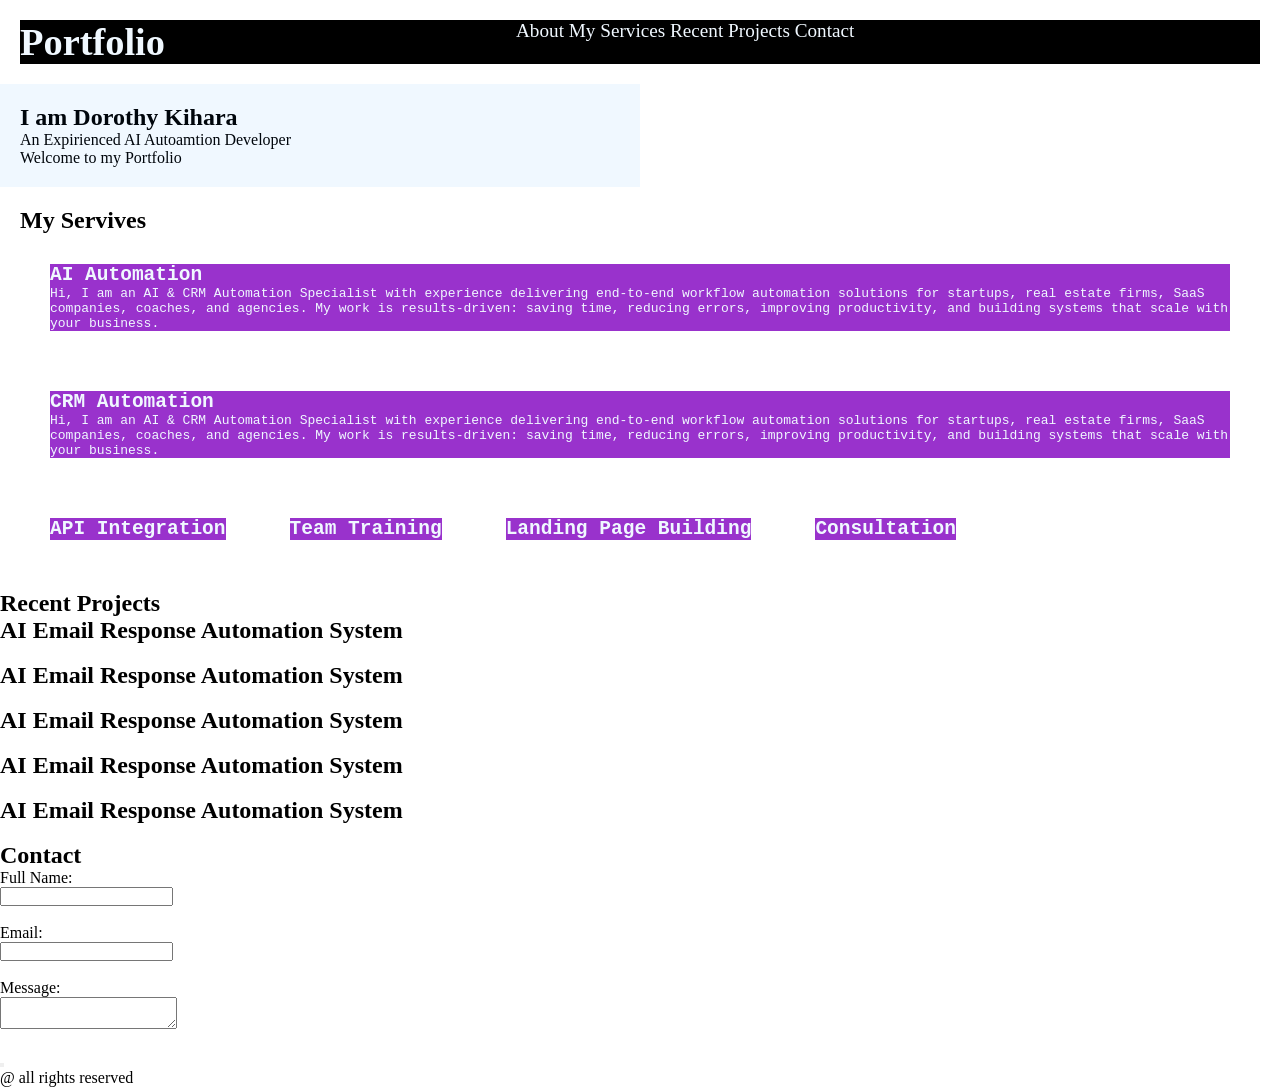
==== home.html @ 01e11747 "portfolio" ====
<!DOCTYPE html>
<html lang="en">
<head>
    <meta charset="UTF-8">
    <meta name="viewport" content="width=device-width, initial-scale=1.0">
    <title>Document</title>
   <link rel="stylesheet" href="style.css">
</head>
<body>
 <header class="header">
    <h1>Portfolio</h1>
    <div>
    <nav class="header-links">
        <a href="home.html">About</a>
        <a href="services">My Services</a>
        <a href="projects">Recent Projects</a>
        <a href="contact">Contact</a>
    </nav>
    </div>
 </header> 
 
 <main>
    <section class="hero">
    <div class="hero-text">
        <h2>I am Dorothy Kihara</h2>
        <p>An Expirienced AI Autoamtion Developer</p>
        <p>Welcome to my Portfolio</p>
    </div>
    <div class="hero-image">
        <img src="" alt="">
    </div>
    </section>

    <section class="services">
        <h2>My Servives</h2>
        <div class="card">
            <h2>AI Automation</h2>
            <p>Hi, I am an AI & CRM Automation Specialist with experience delivering end-to-end workflow automation solutions for startups, real estate firms, SaaS companies, coaches, and agencies. My work is results-driven: saving time, reducing errors, improving productivity, and building systems that scale with your business.</p>
        </div>
        <div class="card">
            <h2>CRM Automation</h2>
            <p>Hi, I am an AI & CRM Automation Specialist with experience delivering end-to-end workflow automation solutions for startups, real estate firms, SaaS companies, coaches, and agencies. My work is results-driven: saving time, reducing errors, improving productivity, and building systems that scale with your business.</p>
        </div>
        <div class="card">
            <h2>API Integration</h2>
            <p></p>
        </div>
        <div class="card">
            <h2>Team Training</h2>
            <p></p>
        </div>
        <div class="card">
            <h2>Landing Page Building</h2>
        </div>
        <div class="card">
            <h2>Consultation</h2>
            <p></p>
        </div>
    </section>
    <section>
        <h2>Recent Projects</h2>
        <div>
            <h2>AI Email Response Automation System</h2>
            <img src="" alt="">
            <p></p>
        </div>
        <div>
            <h2>AI Email Response Automation System</h2>
            <img src="" alt="">
            <p></p>
        </div>
        <div>
            <h2>AI Email Response Automation System</h2>
            <img src="" alt="">
            <p></p>
        </div>
        <div>
            <h2>AI Email Response Automation System</h2>
            <img src="" alt="">
            <p></p>
        </div>
        <div>
            <h2>AI Email Response Automation System</h2>
            <img src="" alt="">
            <p></p>
        </div>
    </section>
    <section>
        <h2>Contact</h2>
        <form>
            <label>Full Name:</label><br>
            <input type="text"><br><br>

              <label>Email:</label><br>
            <input type="Email"><br><br>

              <label>Message:</label><br>
            <textarea name="message" id="rows=4"></textarea><br><br>

            <button type="submit"></button>
        </form>
    </section>

    <section>
        <footer>@ all rights reserved</footer>
    </section>
 </main>
</body>
</html>
---- style.css ----
*{
    margin: 0;
    padding: 0
}
.body{
    background-color: black;
}
.header{
    display: grid;
    grid-template-columns: 40% 60%;
    background-color: black;
    color: aliceblue;
    padding: 4opx;
    margin: 20px;
    font-family: fantasy;
    font-size: larger;
}
.header-links{
    color: aliceblue;
    gap: 20px;
    display: inline;
}
.header-links a{
    color: aliceblue;
    gap: 40px;
    display: inline;
    text-align: right;
    text-decoration: none;
}
.hero{
    display: grid;
    grid-template-columns: 1fr 1fr;
}
.hero-text{
    color: rgb(0, 6, 12);
    background-color: aliceblue;
    align-items: center;
    padding: 20px;
}
.services{
    font-family: fantasy;
    color: black;
    align-items: center;
    padding: 20px;
}
.card{
 display: inline-flex;
 flex-wrap: wrap;
 background-color: darkorchid;
 color: aliceblue;
 font-family: monospace;
 margin: 30px;
 transition: 1s;
}
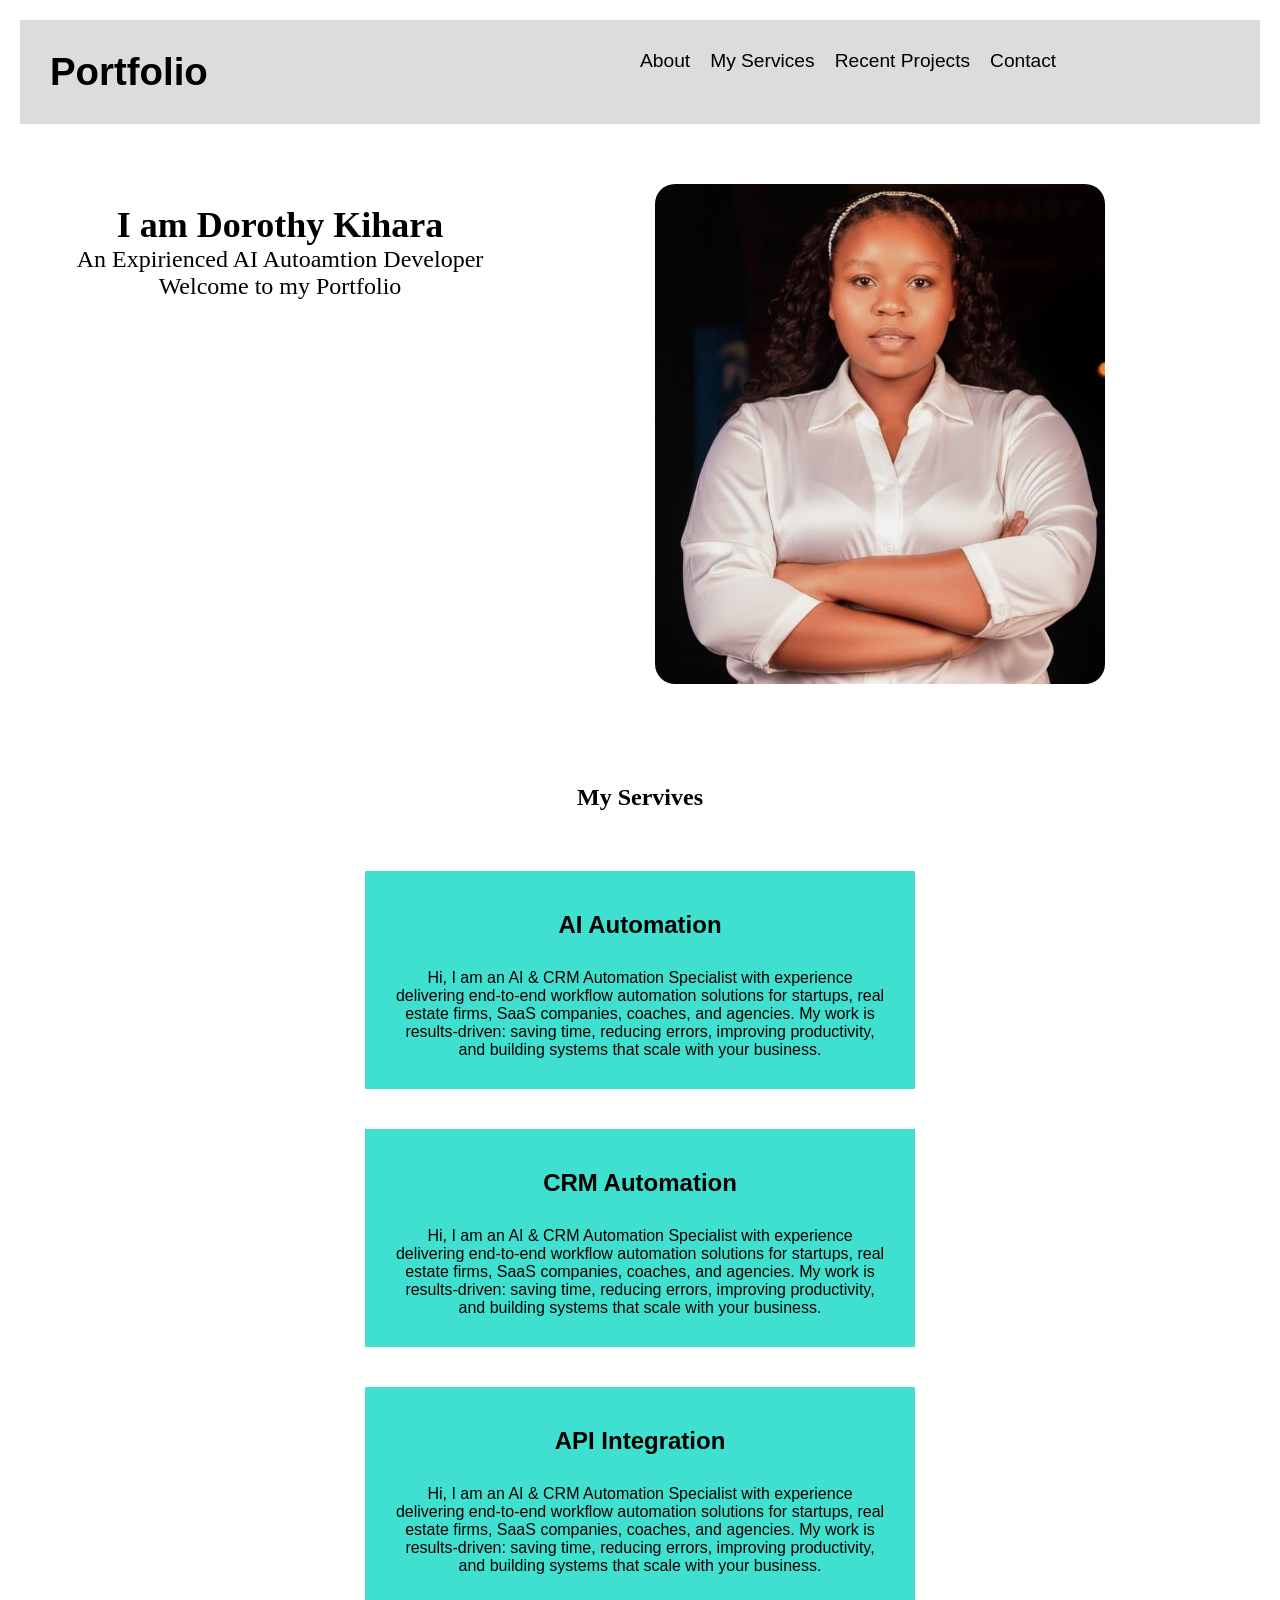
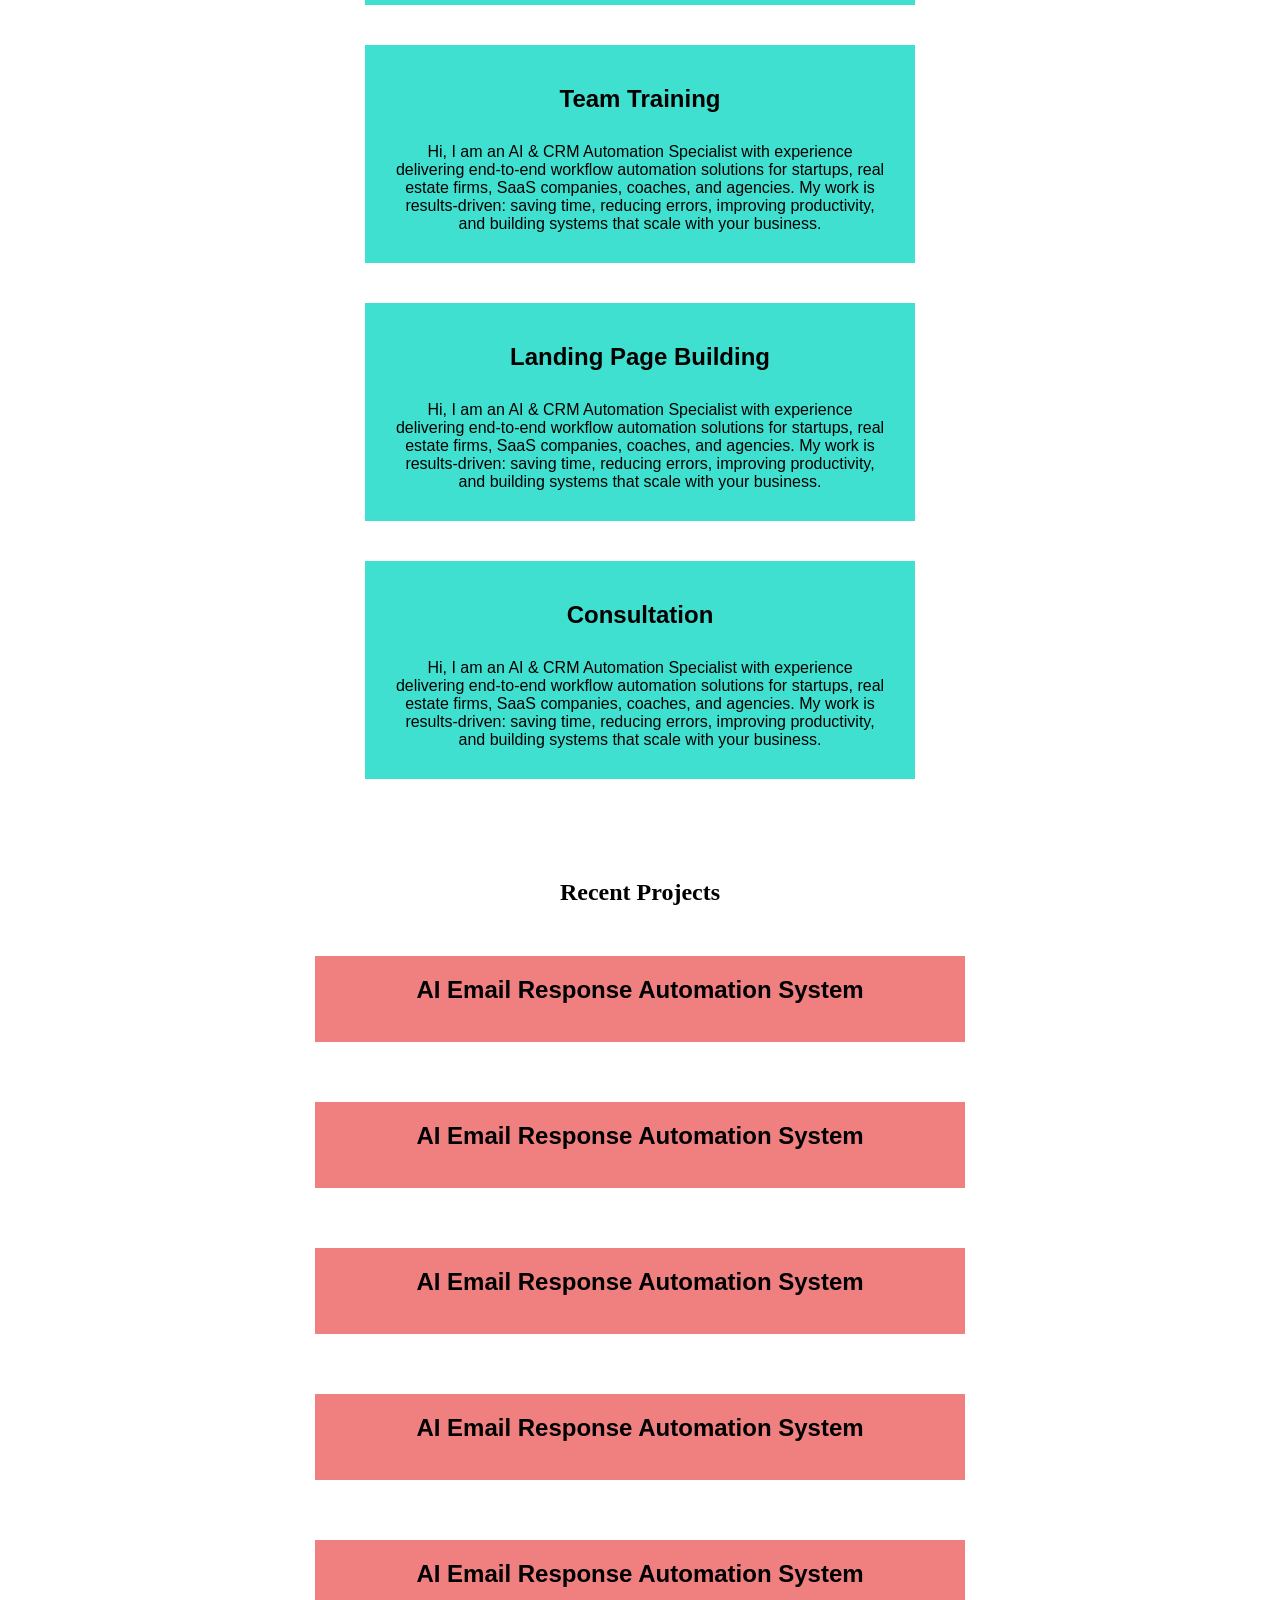
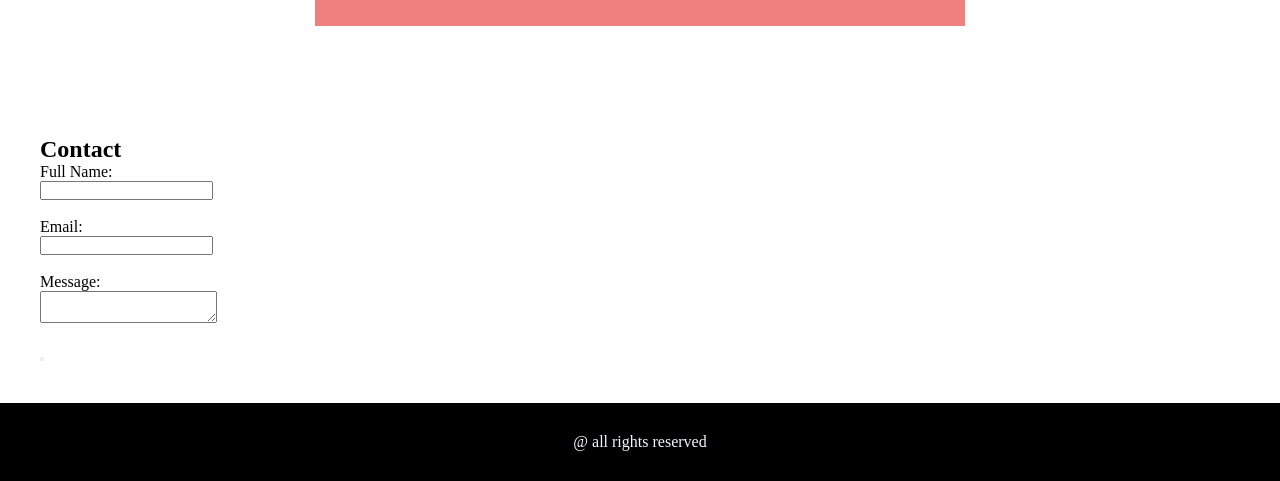
==== commit 6ff9097b: "added updates" ====
--- a/home.html
+++ b/home.html
@@ -27,12 +27,13 @@
         <p>Welcome to my Portfolio</p>
     </div>
     <div class="hero-image">
-        <img src="" alt="">
+        <img src="media/my pic.jpeg" alt="My pic">
     </div>
     </section>
 
     <section class="services">
         <h2>My Servives</h2>
+        <div class="services-container">
         <div class="card">
             <h2>AI Automation</h2>
             <p>Hi, I am an AI & CRM Automation Specialist with experience delivering end-to-end workflow automation solutions for startups, real estate firms, SaaS companies, coaches, and agencies. My work is results-driven: saving time, reducing errors, improving productivity, and building systems that scale with your business.</p>
@@ -43,50 +44,74 @@
         </div>
         <div class="card">
             <h2>API Integration</h2>
-            <p></p>
+            <p>Hi, I am an AI & CRM Automation Specialist with experience delivering end-to-end workflow automation solutions for startups, real estate firms, SaaS companies, coaches, and agencies. My work is results-driven: saving time, reducing errors, improving productivity, and building systems that scale with your business.</p>
         </div>
         <div class="card">
             <h2>Team Training</h2>
-            <p></p>
+            <p>Hi, I am an AI & CRM Automation Specialist with experience delivering end-to-end workflow automation solutions for startups, real estate firms, SaaS companies, coaches, and agencies. My work is results-driven: saving time, reducing errors, improving productivity, and building systems that scale with your business.</p>
         </div>
         <div class="card">
             <h2>Landing Page Building</h2>
+            <p>Hi, I am an AI & CRM Automation Specialist with experience delivering end-to-end workflow automation solutions for startups, real estate firms, SaaS companies, coaches, and agencies. My work is results-driven: saving time, reducing errors, improving productivity, and building systems that scale with your business.</p>
         </div>
         <div class="card">
             <h2>Consultation</h2>
-            <p></p>
+            <p>Hi, I am an AI & CRM Automation Specialist with experience delivering end-to-end workflow automation solutions for startups, real estate firms, SaaS companies, coaches, and agencies. My work is results-driven: saving time, reducing errors, improving productivity, and building systems that scale with your business.</p>
         </div>
     </section>
-    <section>
+
+
+
+    <section class="projects">
+
         <h2>Recent Projects</h2>
-        <div>
+
+        <div class="projects-container">
+
+        <div class="projects-card">
             <h2>AI Email Response Automation System</h2>
             <img src="" alt="">
             <p></p>
         </div>
-        <div>
+
+
+        <div class="projects-card">
             <h2>AI Email Response Automation System</h2>
             <img src="" alt="">
             <p></p>
         </div>
-        <div>
+
+
+        <div class="projects-card">
             <h2>AI Email Response Automation System</h2>
             <img src="" alt="">
             <p></p>
         </div>
-        <div>
+
+
+        <div class="projects-card">
             <h2>AI Email Response Automation System</h2>
             <img src="" alt="">
             <p></p>
         </div>
-        <div>
+
+
+        <div class="projects-card" >
             <h2>AI Email Response Automation System</h2>
             <img src="" alt="">
             <p></p>
         </div>
+
+
+
+        </div>
+
     </section>
-    <section>
+
+
+    <section class="contacts">
         <h2>Contact</h2>
+
         <form>
             <label>Full Name:</label><br>
             <input type="text"><br><br>
@@ -101,9 +126,12 @@
         </form>
     </section>
 
-    <section>
+
+    <section class="footer">
         <footer>@ all rights reserved</footer>
     </section>
+
+
  </main>
 </body>
 </html>
--- a/style.css
+++ b/style.css
@@ -1,27 +1,33 @@
 *{
     margin: 0;
-    padding: 0
+    padding: 0;
+    box-sizing: border-box;
 }
 .body{
+    margin: 0;
     background-color: black;
+}
+html {
+    background-color: white;
 }
 .header{
     display: grid;
-    grid-template-columns: 40% 60%;
-    background-color: black;
-    color: aliceblue;
-    padding: 4opx;
+    grid-template-columns: 50% 50%;
+    background-color: gainsboro;
+    color: black;
+    padding: 30px;
     margin: 20px;
-    font-family: fantasy;
+    font-family: 'Lucida Sans', 'Lucida Sans Regular', 'Lucida Grande', 'Lucida Sans Unicode', Geneva, Verdana, sans-serif;
     font-size: larger;
 }
 .header-links{
-    color: aliceblue;
+    color: black;
     gap: 20px;
-    display: inline;
+    display: flex;
+    font-family: 'Lucida Sans', 'Lucida Sans Regular', 'Lucida Grande', 'Lucida Sans Unicode', Geneva, Verdana, sans-serif;
 }
 .header-links a{
-    color: aliceblue;
+    color: black;
     gap: 40px;
     display: inline;
     text-align: right;
@@ -29,26 +35,92 @@
 }
 .hero{
     display: grid;
-    grid-template-columns: 1fr 1fr;
+    grid-template-columns: 40% 60%;
+    background-color: white;
+    padding: 40px;
 }
 .hero-text{
-    color: rgb(0, 6, 12);
-    background-color: aliceblue;
+    color: black;
+    text-align: center;
+    padding: 20px;
+    font-size: x-large;
+}
+.hero-image{
+    display: flex;
+    justify-content: center;
+}
+.hero-image img {
+    width: 70%;
+    max-width: 450px;
+    height: 500px;
+    object-fit: cover;
+    border-radius: 20px;
+}
+.services{
+    padding: 40px;
+    text-align: center;
+}
+.services-container{
+    font-family: fantasy;
+    display: flex;
+    flex-wrap: wrap;
+    color: black;
+    justify-content: center;
+    padding: 20px;
+    background-color: white;
+}
+.services-container :hover{
+    background-color: white;
+    transition: 1s;
+}
+.services h2{
+    align-content: center;
+    padding: 20px;
+}
+.card{
+ background-color: turquoise;
+ color: black;
+ font-family: 'Lucida Sans', 'Lucida Sans Regular', 'Lucida Grande', 'Lucida Sans Unicode', Geneva, Verdana, sans-serif;
+ flex: 1 1 1 1 1 1;
+ width: 550px;
+ margin: 20px;
+ padding: 20px;
+ transition: transform 0.3s ease;
+}
+.card h2{
+    color: black;
+}
+.card p{
+    padding: 10px;
+}
+.projects{
     align-items: center;
     padding: 20px;
 }
-.services{
-    font-family: fantasy;
-    color: black;
-    align-items: center;
+.projects h2{
+    text-align: center;
+}
+.projects-container{
+    display: flex;
+    flex-wrap: wrap;
+    justify-content: center;
     padding: 20px;
 }
-.card{
- display: inline-flex;
- flex-wrap: wrap;
- background-color: darkorchid;
- color: aliceblue;
- font-family: monospace;
- margin: 30px;
- transition: 1s;
+.projects-card{
+    background-color: lightcoral;
+    font-family: 'Lucida Sans', 'Lucida Sans Regular', 'Lucida Grande', 'Lucida Sans Unicode', Geneva, Verdana, sans-serif;
+    flex: 1 1 1 1 1;
+    width: 650px;
+    margin: 30px;
+    padding: 20px;
+}
+.contacts{
+    padding: 40px;
+    align-items: center;
+}
+.footer{
+    background-color: black;
+    color: aliceblue;
+    padding: 30px;
+    text-align: center;
 }
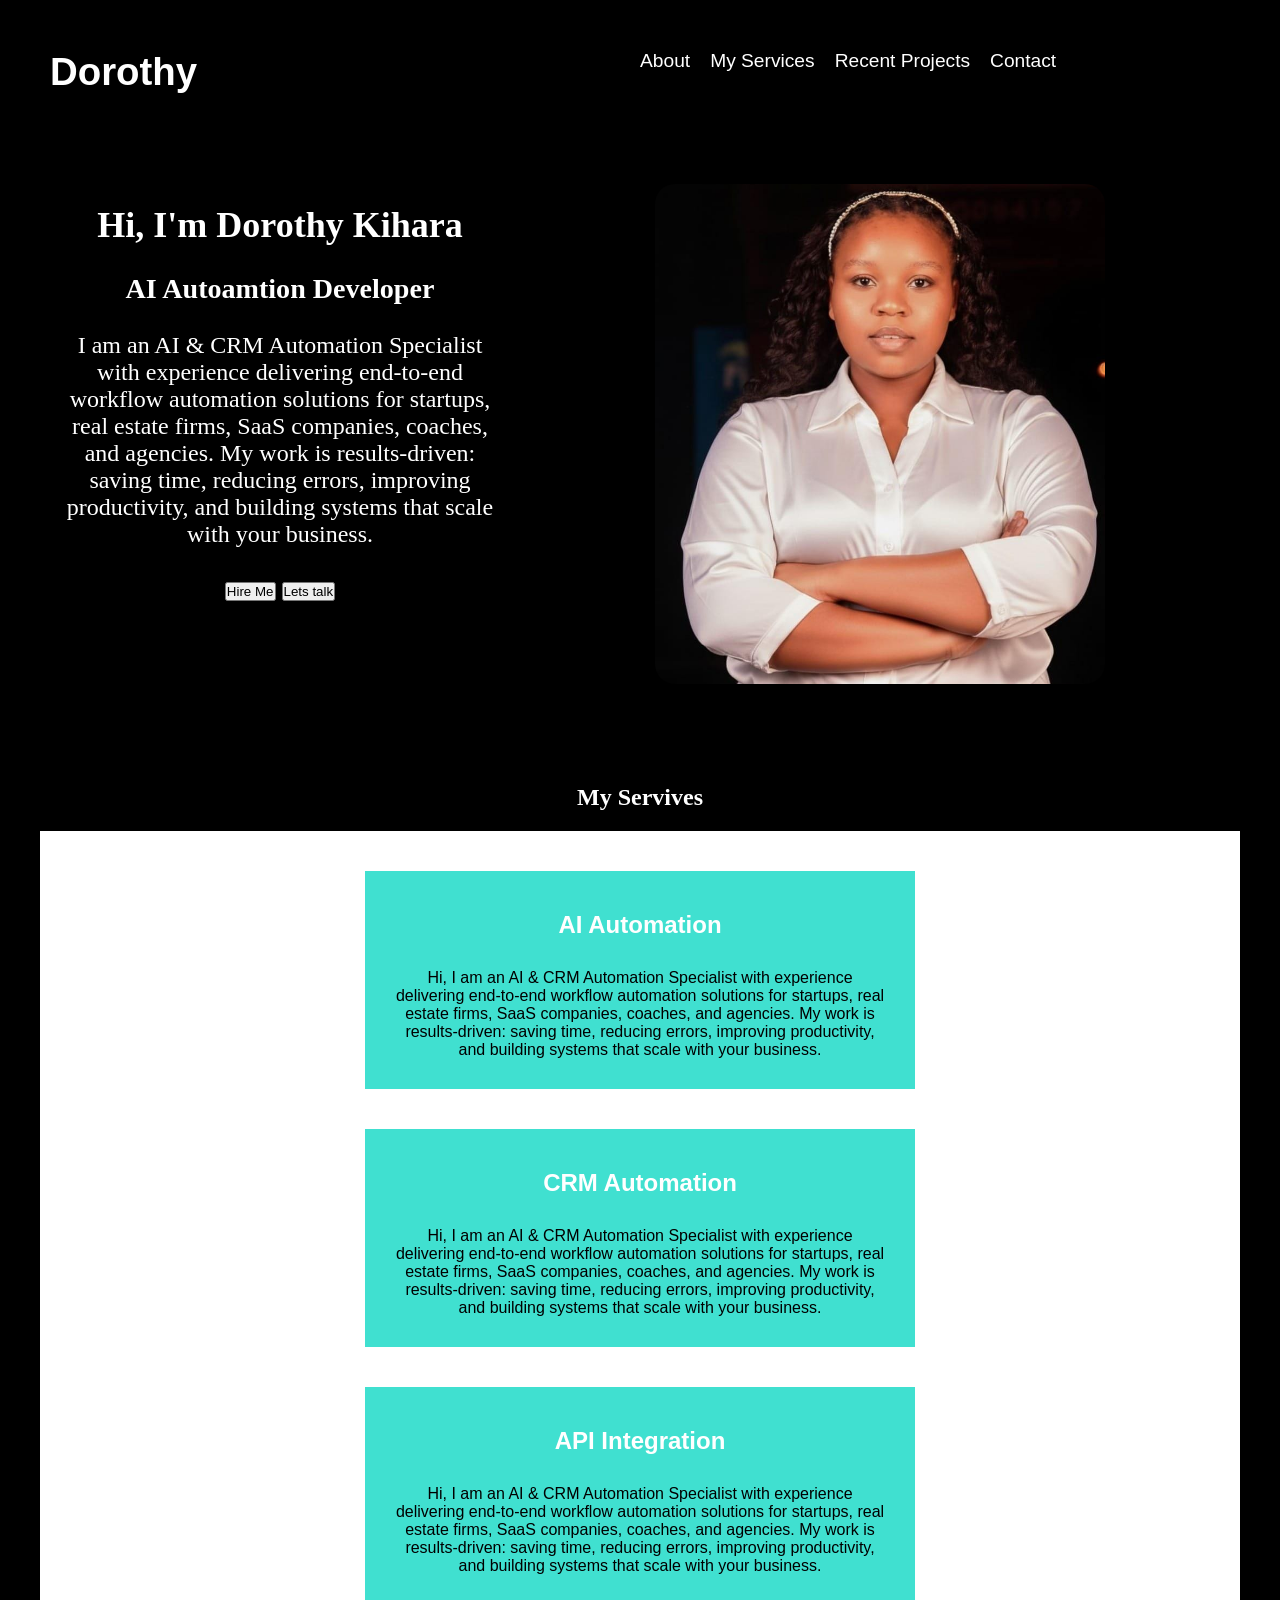
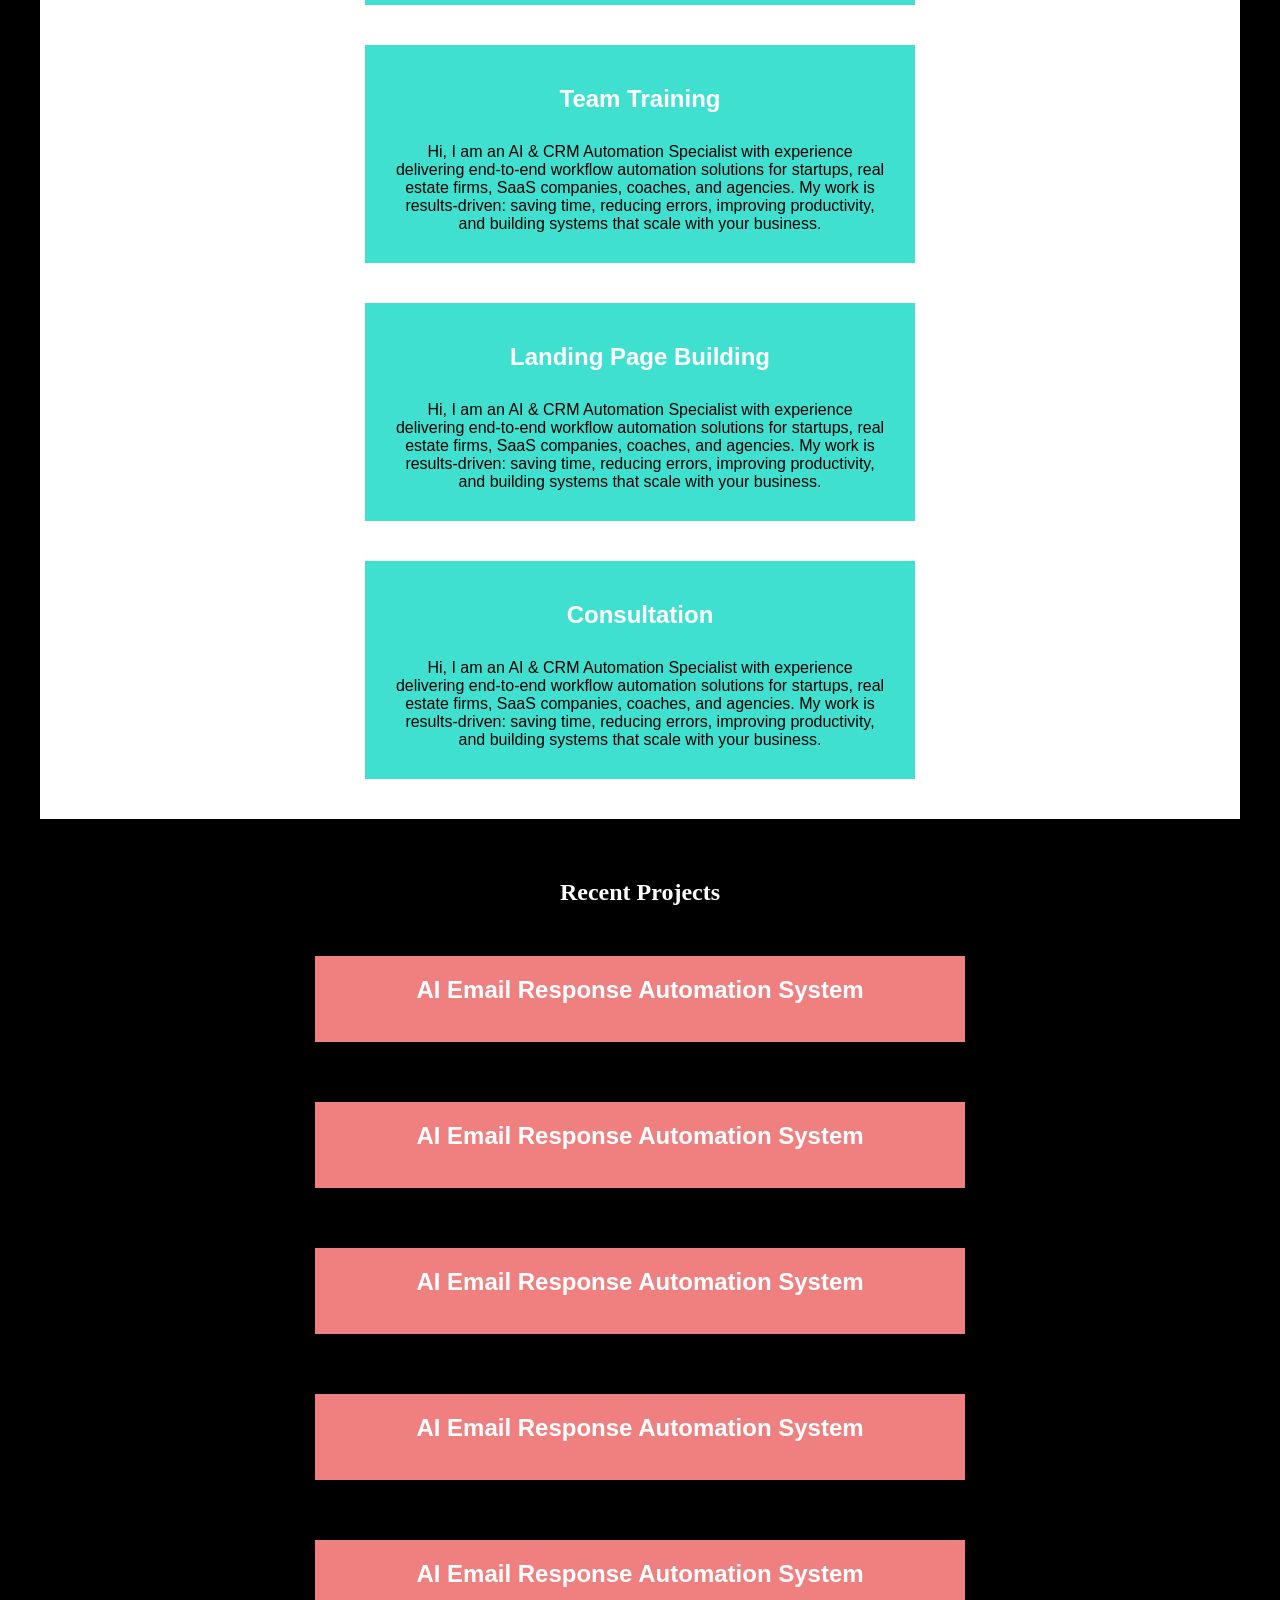
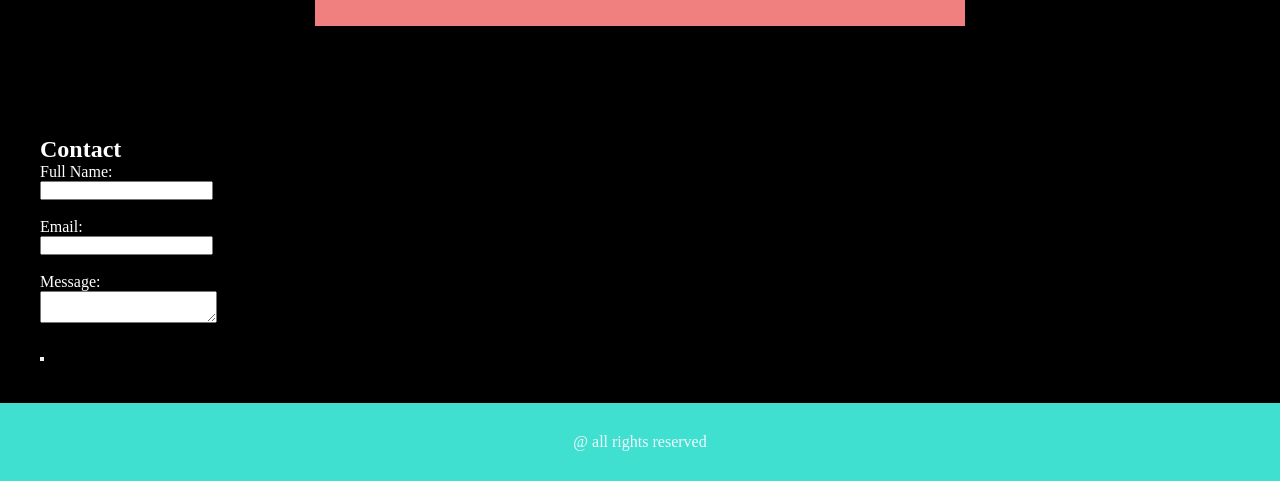
==== commit c6106bc4: "updates" ====
--- a/home.html
+++ b/home.html
@@ -8,7 +8,7 @@
 </head>
 <body>
  <header class="header">
-    <h1>Portfolio</h1>
+    <h1>Dorothy</h1>
     <div>
     <nav class="header-links">
         <a href="home.html">About</a>
@@ -22,9 +22,10 @@
  <main>
     <section class="hero">
     <div class="hero-text">
-        <h2>I am Dorothy Kihara</h2>
-        <p>An Expirienced AI Autoamtion Developer</p>
-        <p>Welcome to my Portfolio</p>
+        <h2>Hi, I'm Dorothy Kihara</h2><br>
+        <h3>AI Autoamtion Developer</h3><br>
+        <p>I am an AI & CRM Automation Specialist with experience delivering end-to-end workflow automation solutions for startups, real estate firms, SaaS companies, coaches, and agencies. My work is results-driven: saving time, reducing errors, improving productivity, and building systems that scale with your business.</p><br>
+        <button>Hire Me</button>     <button>Lets talk</button>
     </div>
     <div class="hero-image">
         <img src="media/my pic.jpeg" alt="My pic">
--- a/style.css
+++ b/style.css
@@ -8,26 +8,26 @@
     background-color: black;
 }
 html {
-    background-color: white;
+    background-color: black;
 }
 .header{
     display: grid;
     grid-template-columns: 50% 50%;
-    background-color: gainsboro;
-    color: black;
+    background-color: black;
+    color: white;
     padding: 30px;
     margin: 20px;
     font-family: 'Lucida Sans', 'Lucida Sans Regular', 'Lucida Grande', 'Lucida Sans Unicode', Geneva, Verdana, sans-serif;
     font-size: larger;
 }
 .header-links{
-    color: black;
+    color: white;
     gap: 20px;
     display: flex;
     font-family: 'Lucida Sans', 'Lucida Sans Regular', 'Lucida Grande', 'Lucida Sans Unicode', Geneva, Verdana, sans-serif;
 }
 .header-links a{
-    color: black;
+    color: white;
     gap: 40px;
     display: inline;
     text-align: right;
@@ -36,11 +36,11 @@
 .hero{
     display: grid;
     grid-template-columns: 40% 60%;
-    background-color: white;
+    background-color: black;
     padding: 40px;
 }
 .hero-text{
-    color: black;
+    color: white;
     text-align: center;
     padding: 20px;
     font-size: x-large;
@@ -76,6 +76,7 @@
 .services h2{
     align-content: center;
     padding: 20px;
+    color: white;
 }
 .card{
  background-color: turquoise;
@@ -88,7 +89,7 @@
  transition: transform 0.3s ease;
 }
 .card h2{
-    color: black;
+    color: white;
 }
 .card p{
     padding: 10px;
@@ -99,6 +100,7 @@
 }
 .projects h2{
     text-align: center;
+    color: white;
 }
 .projects-container{
     display: flex;
@@ -117,9 +119,10 @@
 .contacts{
     padding: 40px;
     align-items: center;
+    color: white;
 }
 .footer{
-    background-color: black;
+    background-color: turquoise;
     color: aliceblue;
     padding: 30px;
     text-align: center;
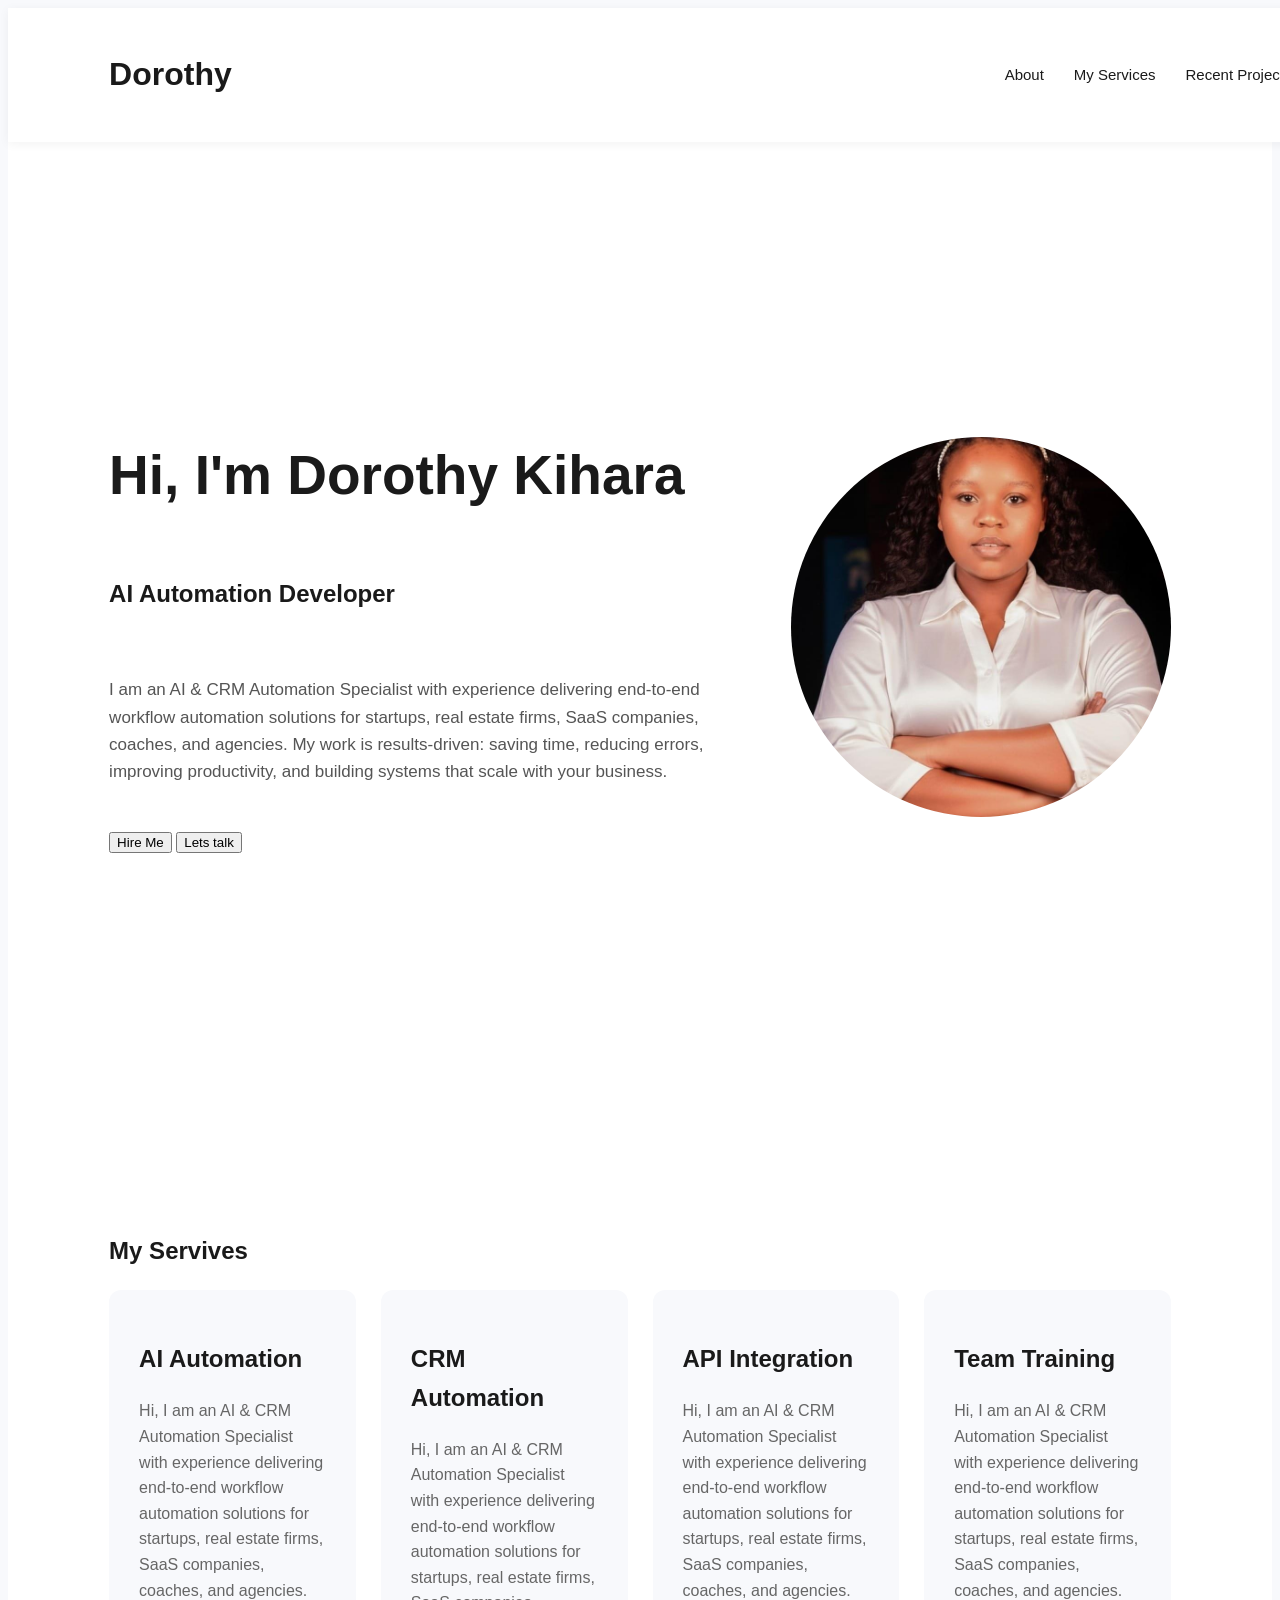
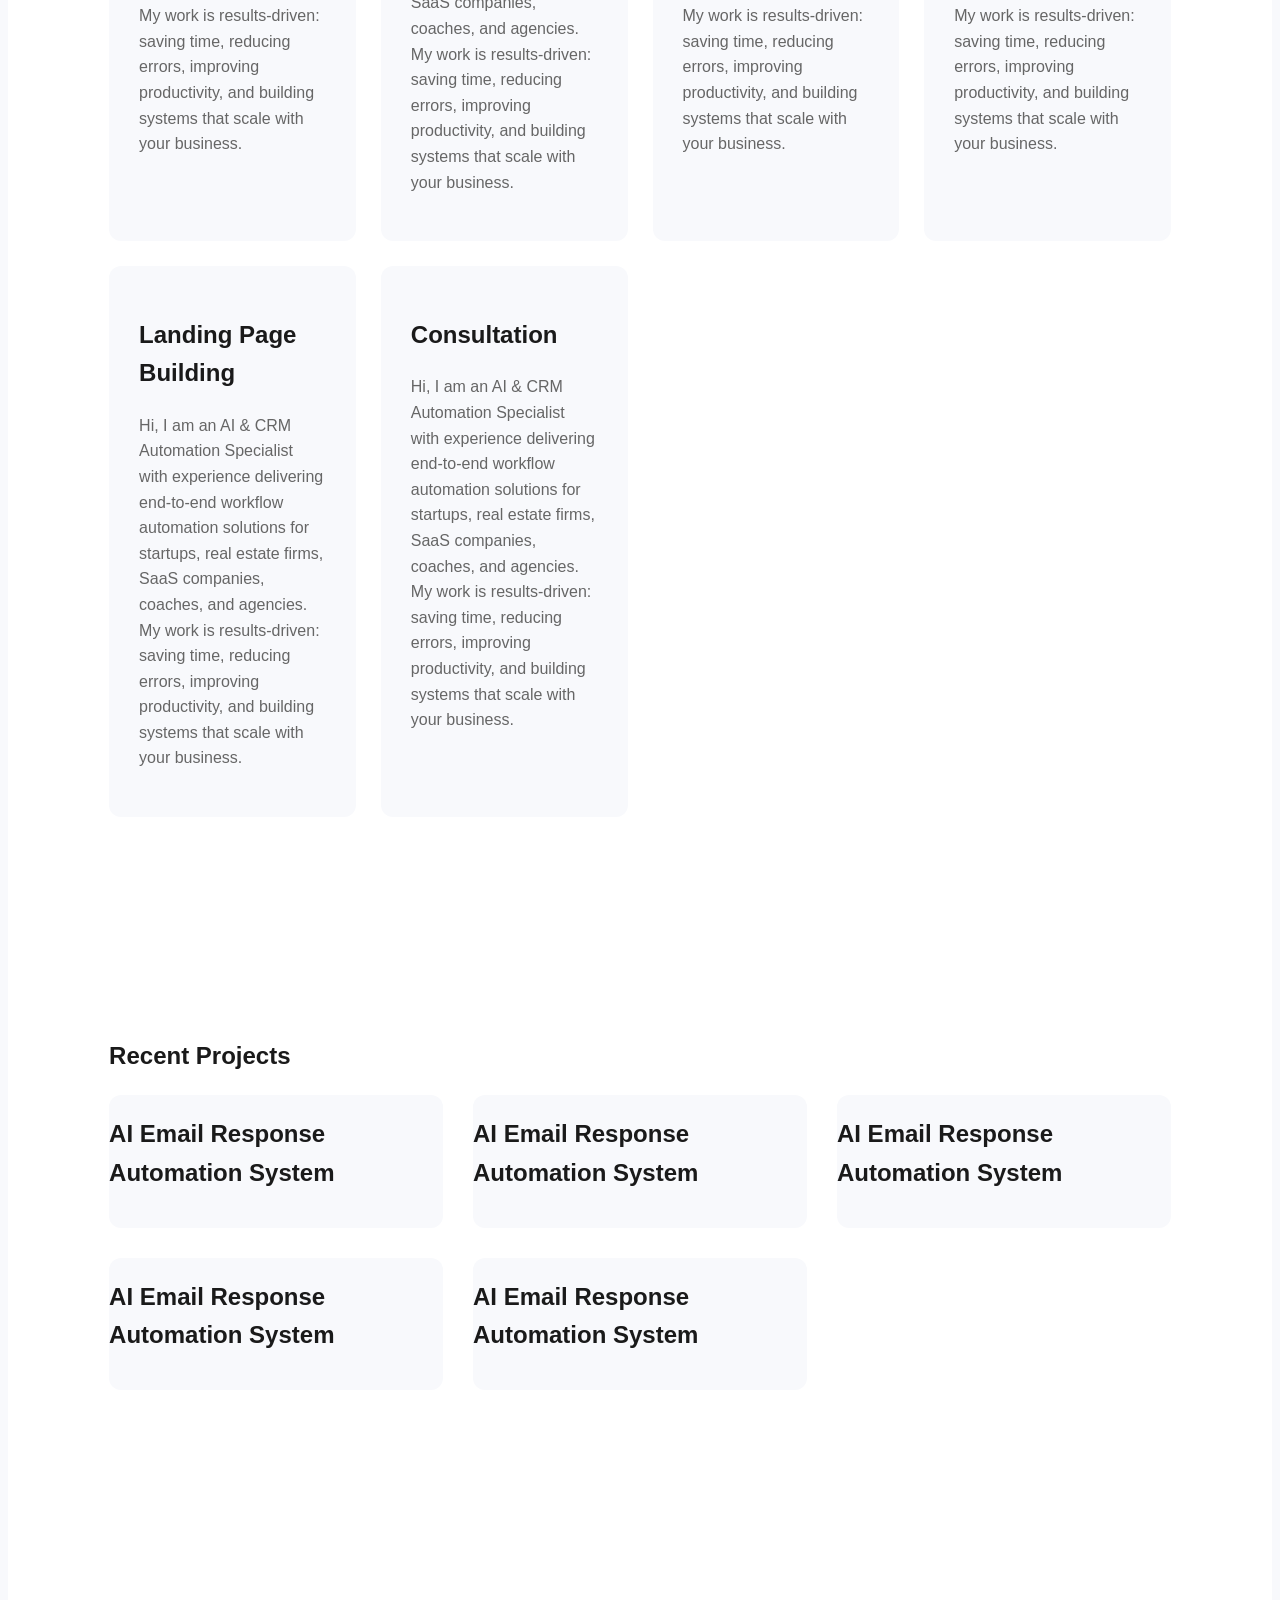
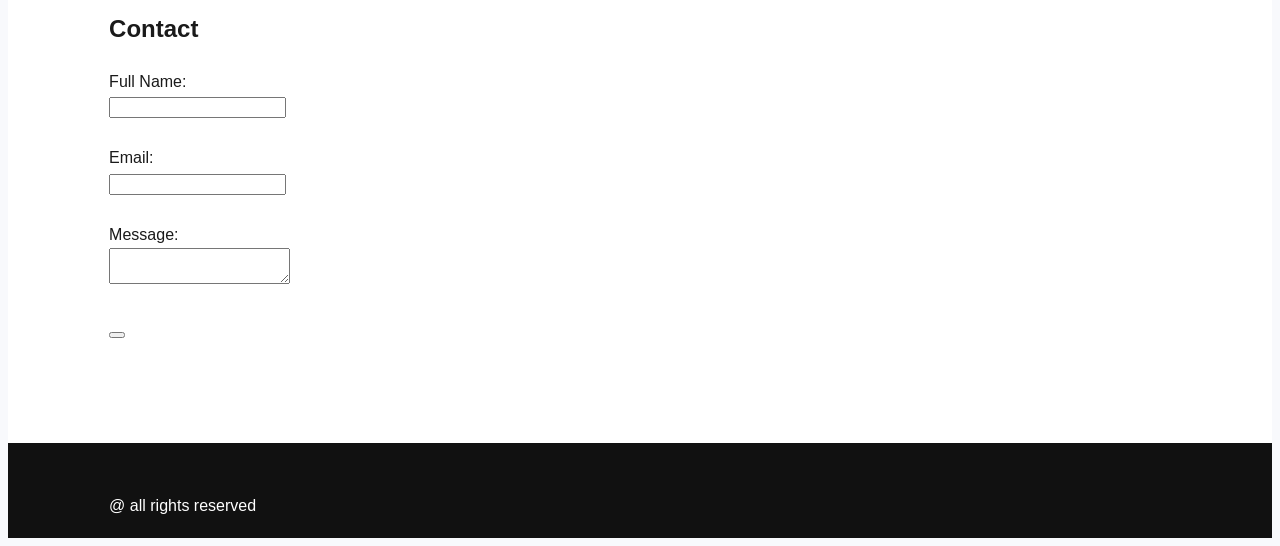
==== commit 14ac832a: "updates" ====
--- a/home.html
+++ b/home.html
@@ -23,7 +23,7 @@
     <section class="hero">
     <div class="hero-text">
         <h2>Hi, I'm Dorothy Kihara</h2><br>
-        <h3>AI Autoamtion Developer</h3><br>
+        <h3>AI Automation Developer</h3><br>
         <p>I am an AI & CRM Automation Specialist with experience delivering end-to-end workflow automation solutions for startups, real estate firms, SaaS companies, coaches, and agencies. My work is results-driven: saving time, reducing errors, improving productivity, and building systems that scale with your business.</p><br>
         <button>Hire Me</button>     <button>Lets talk</button>
     </div>
--- a/style.css
+++ b/style.css
@@ -1,129 +1,700 @@
-*{
+```css
+/* =========================================
+   1. GLOBAL RESET
+========================================= */
+
+* {
     margin: 0;
     padding: 0;
     box-sizing: border-box;
 }
-.body{
-    margin: 0;
-    background-color: black;
-}
-html {
-    background-color: black;
-}
-.header{
+
+
+/* =========================================
+   2. BODY
+========================================= */
+
+body {
+    font-family: Arial, Helvetica, sans-serif;
+    line-height: 1.6;
+    background-color: #f8f9fc;
+    color: #1a1a1a;
+}
+
+
+/* =========================================
+   3. GENERAL ELEMENTS
+========================================= */
+
+img {
+    max-width: 100%;
+    display: block;
+}
+
+a {
+    text-decoration: none;
+    color: inherit;
+}
+
+button,
+.btn {
+    cursor: pointer;
+}
+
+
+/* =========================================
+   4. HEADER
+========================================= */
+
+.header {
+    width: 100%;
+    padding: 20px 8%;
+
+    display: flex;
+    justify-content: space-between;
+    align-items: center;
+
+    background-color: #ffffff;
+
+    position: sticky;
+    top: 0;
+    z-index: 1000;
+
+    box-shadow: 0 2px 10px rgba(0, 0, 0, 0.05);
+}
+
+
+/* Logo */
+
+.logo h1 {
+    font-size: 28px;
+    font-weight: 700;
+}
+
+
+/* Navigation */
+
+.header-links {
+    display: flex;
+    gap: 30px;
+    align-items: center;
+}
+
+.header-links a {
+    font-size: 15px;
+    font-weight: 500;
+    transition: 0.3s ease;
+}
+
+.header-links a:hover {
+    transform: translateY(-2px);
+}
+
+
+/* =========================================
+   5. HERO SECTION
+========================================= */
+
+.hero {
+    min-height: 90vh;
+
+    padding: 80px 8%;
+
+    display: flex;
+    align-items: center;
+    justify-content: space-between;
+
+    gap: 60px;
+
+    background-color: #ffffff;
+}
+
+
+/* Hero text */
+
+.hero-text {
+    max-width: 650px;
+}
+
+.eyebrow {
+    font-size: 13px;
+    font-weight: 700;
+    letter-spacing: 2px;
+    margin-bottom: 15px;
+}
+
+.hero-text h2 {
+    font-size: 55px;
+    line-height: 1.1;
+    margin-bottom: 20px;
+}
+
+.hero-text h3 {
+    font-size: 24px;
+    margin-bottom: 20px;
+}
+
+.hero-text p {
+    font-size: 17px;
+    margin-bottom: 18px;
+    color: #555;
+}
+
+
+/* Hero image */
+
+.hero-image {
+    width: 380px;
+    height: 380px;
+
+    flex-shrink: 0;
+}
+
+.hero-image img {
+    width: 100%;
+    height: 100%;
+
+    object-fit: cover;
+
+    border-radius: 50%;
+}
+
+
+/* =========================================
+   6. BUTTONS
+========================================= */
+
+.hero-buttons {
+    display: flex;
+    gap: 15px;
+    margin-top: 30px;
+}
+
+.btn {
+    display: inline-block;
+
+    padding: 13px 25px;
+
+    border-radius: 6px;
+
+    font-weight: 600;
+
+    transition: 0.3s ease;
+}
+
+.btn:hover {
+    transform: translateY(-3px);
+}
+
+.secondary-btn {
+    background-color: transparent;
+}
+
+
+/* =========================================
+   7. SECTION DEFAULTS
+========================================= */
+
+section {
+    padding: 100px 8%;
+}
+
+.section-heading {
+    max-width: 700px;
+    margin-bottom: 50px;
+}
+
+.section-heading h2 {
+    font-size: 40px;
+    line-height: 1.2;
+    margin-bottom: 15px;
+}
+
+.section-heading p {
+    color: #666;
+}
+
+
+/* =========================================
+   8. ABOUT SECTION
+========================================= */
+
+.about {
+    background-color: #f8f9fc;
+}
+
+.about-content {
+    display: flex;
+    justify-content: space-between;
+    gap: 60px;
+}
+
+.about-text {
+    max-width: 650px;
+}
+
+.about-text p {
+    margin-bottom: 20px;
+    color: #555;
+}
+
+.about-highlights {
     display: grid;
-    grid-template-columns: 50% 50%;
-    background-color: black;
-    color: white;
+    grid-template-columns: repeat(2, 1fr);
+    gap: 20px;
+
+    max-width: 400px;
+}
+
+.highlight {
+    padding: 25px;
+
+    background-color: #ffffff;
+
+    border-radius: 10px;
+
+    box-shadow: 0 5px 20px rgba(0, 0, 0, 0.05);
+}
+
+.highlight h3 {
+    font-size: 30px;
+    margin-bottom: 10px;
+}
+
+
+/* =========================================
+   9. SERVICES
+========================================= */
+
+.services {
+    background-color: #ffffff;
+}
+
+.services-container {
+    display: grid;
+
+    grid-template-columns: repeat(4, 1fr);
+
+    gap: 25px;
+}
+
+.card {
     padding: 30px;
-    margin: 20px;
-    font-family: 'Lucida Sans', 'Lucida Sans Regular', 'Lucida Grande', 'Lucida Sans Unicode', Geneva, Verdana, sans-serif;
-    font-size: larger;
-}
-.header-links{
-    color: white;
+
+    background-color: #f8f9fc;
+
+    border-radius: 12px;
+
+    transition: 0.3s ease;
+}
+
+.card:hover {
+    transform: translateY(-8px);
+}
+
+.card h3 {
+    font-size: 21px;
+    margin-bottom: 15px;
+}
+
+.card p {
+    color: #666;
+}
+
+
+/* =========================================
+   10. SKILLS
+========================================= */
+
+.skills {
+    background-color: #f8f9fc;
+}
+
+.skills-container {
+    display: grid;
+
+    grid-template-columns: repeat(2, 1fr);
+
+    gap: 25px;
+}
+
+.skill {
+    padding: 30px;
+
+    background-color: #ffffff;
+
+    border-radius: 10px;
+}
+
+.skill h3 {
+    margin-bottom: 10px;
+}
+
+.skill p {
+    color: #666;
+}
+
+
+/* =========================================
+   11. PROJECTS
+========================================= */
+
+.projects {
+    background-color: #ffffff;
+}
+
+.projects-container {
+    display: grid;
+
+    grid-template-columns: repeat(3, 1fr);
+
+    gap: 30px;
+}
+
+.projects-card {
+    overflow: hidden;
+
+    background-color: #f8f9fc;
+
+    border-radius: 12px;
+
+    transition: 0.3s ease;
+}
+
+.projects-card:hover {
+    transform: translateY(-8px);
+}
+
+.project-image {
+    width: 100%;
+    height: 220px;
+}
+
+.project-image img {
+    width: 100%;
+    height: 100%;
+
+    object-fit: cover;
+}
+
+.project-content {
+    padding: 25px;
+}
+
+.project-content span {
+    font-size: 12px;
+    font-weight: 700;
+    letter-spacing: 1px;
+}
+
+.project-content h3 {
+    margin: 10px 0;
+}
+
+.project-content p {
+    color: #666;
+    margin-bottom: 15px;
+}
+
+.project-link {
+    font-weight: 600;
+}
+
+
+/* =========================================
+   12. PROCESS
+========================================= */
+
+.process {
+    background-color: #f8f9fc;
+}
+
+.process-container {
+    display: grid;
+
+    grid-template-columns: repeat(5, 1fr);
+
     gap: 20px;
+}
+
+.process-step {
+    padding: 25px;
+
+    background-color: #ffffff;
+
+    border-radius: 10px;
+}
+
+.process-step span {
+    font-size: 30px;
+    font-weight: 700;
+}
+
+.process-step h3 {
+    margin: 10px 0;
+}
+
+.process-step p {
+    color: #666;
+}
+
+
+/* =========================================
+   13. WHY WORK WITH ME
+========================================= */
+
+.why-me {
+    background-color: #ffffff;
+}
+
+.why-container {
+    display: grid;
+
+    grid-template-columns: repeat(4, 1fr);
+
+    gap: 25px;
+}
+
+.why-card {
+    padding: 30px;
+
+    background-color: #f8f9fc;
+
+    border-radius: 10px;
+}
+
+.why-card h3 {
+    margin-bottom: 10px;
+}
+
+.why-card p {
+    color: #666;
+}
+
+
+/* =========================================
+   14. CTA
+========================================= */
+
+.cta {
+    text-align: center;
+
+    background-color: #f8f9fc;
+}
+
+.cta h2 {
+    font-size: 40px;
+    margin-bottom: 15px;
+}
+
+.cta p {
+    margin-bottom: 25px;
+}
+
+
+/* =========================================
+   15. CONTACT
+========================================= */
+
+.contacts {
+    background-color: #ffffff;
+}
+
+.contact-form {
+    max-width: 700px;
+}
+
+.form-group {
+    margin-bottom: 20px;
+}
+
+.form-group label {
+    display: block;
+
+    margin-bottom: 8px;
+
+    font-weight: 600;
+}
+
+.form-group input,
+.form-group textarea {
+    width: 100%;
+
+    padding: 14px;
+
+    border: 1px solid #ddd;
+
+    border-radius: 6px;
+
+    font-family: inherit;
+
+    font-size: 15px;
+}
+
+.form-group textarea {
+    resize: vertical;
+}
+
+
+/* =========================================
+   16. FOOTER
+========================================= */
+
+.footer {
+    padding: 50px 8% 20px;
+
+    background-color: #111111;
+
+    color: #ffffff;
+}
+
+.footer-content {
     display: flex;
-    font-family: 'Lucida Sans', 'Lucida Sans Regular', 'Lucida Grande', 'Lucida Sans Unicode', Geneva, Verdana, sans-serif;
-}
-.header-links a{
-    color: white;
-    gap: 40px;
-    display: inline;
-    text-align: right;
-    text-decoration: none;
-}
-.hero{
-    display: grid;
-    grid-template-columns: 40% 60%;
-    background-color: black;
-    padding: 40px;
-}
-.hero-text{
-    color: white;
-    text-align: center;
-    padding: 20px;
-    font-size: x-large;
-}
-.hero-image{
+
+    justify-content: space-between;
+
+    gap: 50px;
+
+    padding-bottom: 40px;
+}
+
+.footer-content p {
+    margin-top: 10px;
+    color: #aaa;
+}
+
+.footer-links {
     display: flex;
-    justify-content: center;
-}
-.hero-image img {
-    width: 70%;
-    max-width: 450px;
-    height: 500px;
-    object-fit: cover;
-    border-radius: 20px;
-}
-.services{
-    padding: 40px;
-    text-align: center;
-}
-.services-container{
-    font-family: fantasy;
-    display: flex;
-    flex-wrap: wrap;
-    color: black;
-    justify-content: center;
-    padding: 20px;
-    background-color: white;
-}
-.services-container :hover{
-    background-color: white;
-    transition: 1s;
-}
-.services h2{
-    align-content: center;
-    padding: 20px;
-    color: white;
-}
-.card{
- background-color: turquoise;
- color: black;
- font-family: 'Lucida Sans', 'Lucida Sans Regular', 'Lucida Grande', 'Lucida Sans Unicode', Geneva, Verdana, sans-serif;
- flex: 1 1 1 1 1 1;
- width: 550px;
- margin: 20px;
- padding: 20px;
- transition: transform 0.3s ease;
-}
-.card h2{
-    color: white;
-}
-.card p{
-    padding: 10px;
-}
-.projects{
-    align-items: center;
-    padding: 20px;
-}
-.projects h2{
-    text-align: center;
-    color: white;
-}
-.projects-container{
-    display: flex;
-    flex-wrap: wrap;
-    justify-content: center;
-    padding: 20px;
-}
-.projects-card{
-    background-color: lightcoral;
-    font-family: 'Lucida Sans', 'Lucida Sans Regular', 'Lucida Grande', 'Lucida Sans Unicode', Geneva, Verdana, sans-serif;
-    flex: 1 1 1 1 1;
-    width: 650px;
-    margin: 30px;
-    padding: 20px;
-}
-.contacts{
-    padding: 40px;
-    align-items: center;
-    color: white;
-}
-.footer{
-    background-color: turquoise;
-    color: aliceblue;
-    padding: 30px;
-    text-align: center;
-}+
+    gap: 25px;
+}
+
+.footer-links a {
+    color: #aaa;
+
+    transition: 0.3s ease;
+}
+
+.footer-links a:hover {
+    color: #ffffff;
+}
+
+.footer-bottom {
+    padding-top: 20px;
+
+    border-top: 1px solid #333;
+
+    color: #888;
+}
+
+
+/* =========================================
+   17. MOBILE RESPONSIVENESS
+========================================= */
+
+@media (max-width: 900px) {
+
+    .header {
+        padding: 20px 5%;
+    }
+
+    .header-links {
+        gap: 15px;
+    }
+
+    .hero {
+        flex-direction: column-reverse;
+        text-align: center;
+
+        padding: 70px 5%;
+    }
+
+    .hero-image {
+        width: 280px;
+        height: 280px;
+    }
+
+    .hero-text h2 {
+        font-size: 42px;
+    }
+
+    .hero-buttons {
+        justify-content: center;
+    }
+
+    section {
+        padding: 80px 5%;
+    }
+
+    .about-content {
+        flex-direction: column;
+    }
+
+    .services-container {
+        grid-template-columns: repeat(2, 1fr);
+    }
+
+    .projects-container {
+        grid-template-columns: repeat(2, 1fr);
+    }
+
+    .process-container {
+        grid-template-columns: repeat(2, 1fr);
+    }
+
+    .why-container {
+        grid-template-columns: repeat(2, 1fr);
+    }
+}
+
+
+@media (max-width: 600px) {
+
+    .header {
+        flex-direction: column;
+        gap: 15px;
+    }
+
+    .header-links {
+        flex-wrap: wrap;
+        justify-content: center;
+    }
+
+    .hero-text h2 {
+        font-size: 35px;
+    }
+
+    .hero-text h3 {
+        font-size: 20px;
+    }
+
+    .section-heading h2 {
+        font-size: 32px;
+    }
+
+    .services-container,
+    .skills-container,
+    .projects-container,
+    .process-container,
+    .why-container {
+        grid-template-columns: 1fr;
+    }
+
+    .about-highlights {
+        grid-template-columns: 1fr;
+    }
+
+    .hero-buttons {
+        flex-direction: column;
+    }
+
+    .footer-content {
+        flex-direction: column;
+    }
+
+    .footer-links {
+        flex-wrap: wrap;
+    }
+
+}
+```
